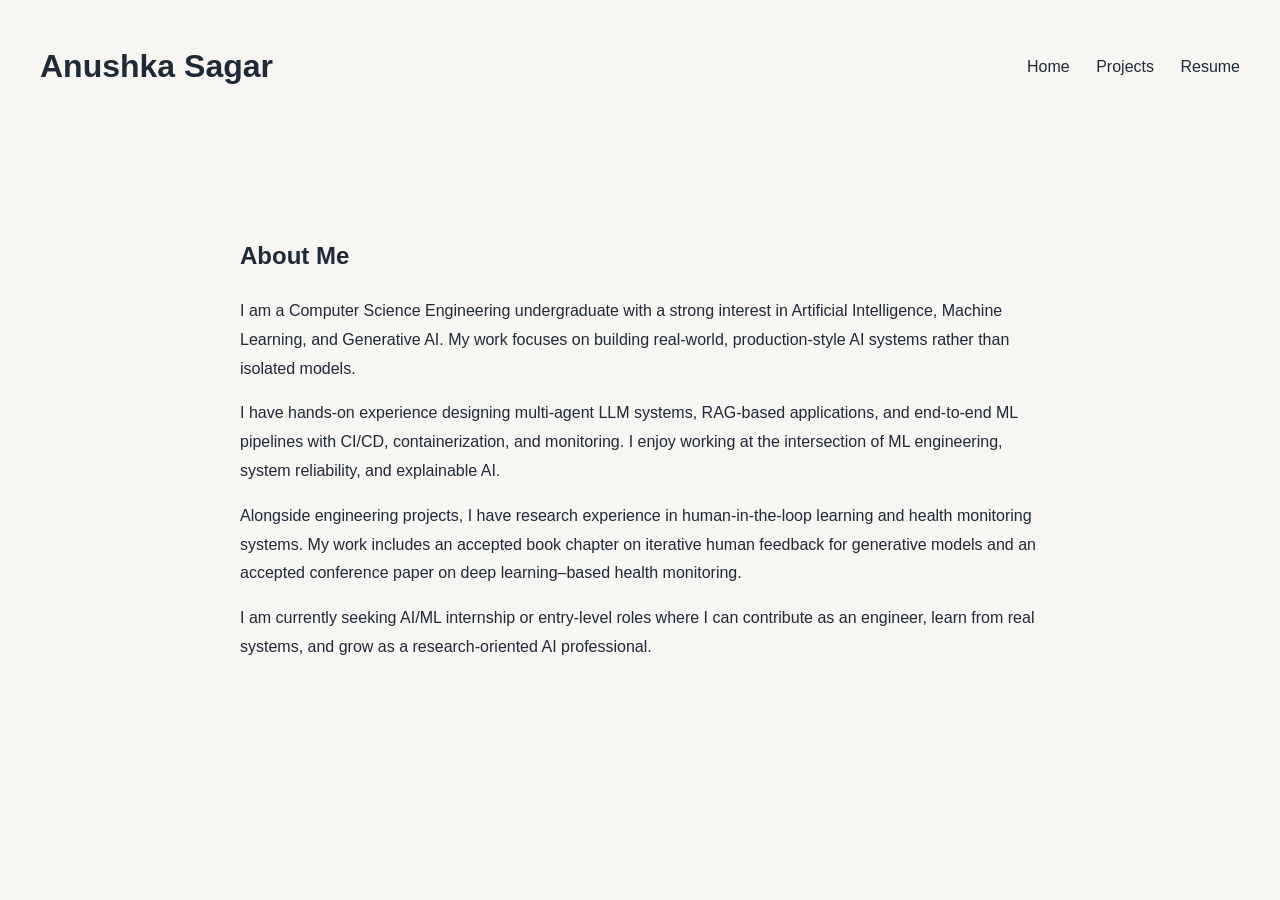
==== about.html @ d01b3086 "first commit" ====
<!DOCTYPE html>
<html lang="en">
<head>
  <meta charset="UTF-8">
  <title>About | Anushka Sagar</title>
  <link rel="stylesheet" href="style.css">
</head>
<body>

<header class="navbar">
  <h1>Anushka Sagar</h1>
  <nav>
    <a href="index.html">Home</a>
    <a href="projects.html">Projects</a>
    <a href="resume.pdf" target="_blank">Resume</a>
  </nav>
</header>

<main class="about-page">

  <h2>About Me</h2>

  <p>
    I am a Computer Science Engineering undergraduate with a strong interest in
    Artificial Intelligence, Machine Learning, and Generative AI. My work focuses
    on building real-world, production-style AI systems rather than isolated models.
  </p>

  <p>
    I have hands-on experience designing multi-agent LLM systems, RAG-based
    applications, and end-to-end ML pipelines with CI/CD, containerization,
    and monitoring. I enjoy working at the intersection of ML engineering,
    system reliability, and explainable AI.
  </p>

  <p>
    Alongside engineering projects, I have research experience in human-in-the-loop
    learning and health monitoring systems. My work includes an accepted book chapter
    on iterative human feedback for generative models and an accepted conference paper
    on deep learning–based health monitoring.
  </p>

  <p>
    I am currently seeking AI/ML internship or entry-level roles where I can
    contribute as an engineer, learn from real systems, and grow as a research-oriented
    AI professional.
  </p>

</main>

</body>
</html>
---- style.css ----
/* =========================
   GLOBAL STYLES
   ========================= */

body {
  margin: 0;
  font-family: Inter, Arial, sans-serif;
  background: #f7f6f3;
  color: #1f2937;
  line-height: 1.6;
}

a {
  text-decoration: none;
  color: inherit;
}

section {
  padding: 80px 40px;
}

/* =========================
   ITALIAN NAME (ONLY)
   ========================= */

.italian-name {
  font-family: 'Playfair Display', serif;
  font-size: 3.2rem;
  font-weight: 700;
  letter-spacing: 0.5px;
  margin-bottom: 12px;
}

.italian-name .greet {
  font-weight: 400;
  opacity: 0.85;
}

/* =========================
   NAVBAR
   ========================= */

.navbar {
  display: flex;
  justify-content: space-between;
  align-items: center;
  padding: 20px 40px;
}

.navbar .logo {
  font-weight: 600;
}

.navbar nav a {
  margin-left: 22px;
  font-weight: 500;
}

/* =========================
   BUTTONS
   ========================= */

.btn {
  padding: 12px 26px;
  background: #111827;
  color: #ffffff;
  border-radius: 28px;
  display: inline-block;
  font-weight: 500;
}

.btn.outline {
  background: transparent;
  color: #111827;
  border: 1px solid #111827;
}

.btn.disabled {
  opacity: 0.6;
  pointer-events: none;
}

/* =========================
   HERO SECTION
   ========================= */

.hero-new {
  min-height: 80vh;
  display: flex;
  align-items: center;
  padding: 0 40px;
}

.hero-text {
  max-width: 720px;
}

.hero-new h2 {
  font-size: 1.8rem;
  font-weight: 600;
  margin: 0 0 18px;
}

.hero-subtitle {
  font-size: 1.05rem;
  color: #374151;
  margin-bottom: 22px;
}

/* Achievements under hero */
.hero-achievements {
  list-style: none;
  padding: 0;
  margin: 0 0 28px;
}

.hero-achievements li {
  font-size: 0.95rem;
  margin-bottom: 6px;
}

/* Hero buttons */
.hero-buttons .btn {
  margin-right: 12px;
}

/* =========================
   SNAPSHOT CARDS (HOME)
   ========================= */

.snapshot {
  display: grid;
  grid-template-columns: repeat(auto-fit, minmax(220px, 1fr));
  gap: 30px;
  padding: 60px 40px 80px;
}

.snapshot-card {
  background: #ffffff;
  padding: 28px;
  border-radius: 18px;
}

.snapshot-card h3 {
  margin-bottom: 10px;
  font-size: 1.2rem;
}

/* =========================
   ABOUT PAGE
   ========================= */

.about-page {
  max-width: 800px;
  margin: auto;
  padding: 80px 40px;
  line-height: 1.8;
}

/* =========================
   PROJECTS LIST PAGE
   ========================= */

.projects-page {
  padding: 80px 40px;
}

.projects-grid {
  display: grid;
  grid-template-columns: repeat(auto-fit, minmax(280px, 1fr));
  gap: 30px;
  margin-top: 40px;
}

.project-box {
  background: #ffffff;
  padding: 28px;
  border-radius: 18px;
  transition: transform 0.2s ease, box-shadow 0.2s ease;
}

.project-box:hover {
  transform: translateY(-6px);
  box-shadow: 0 15px 30px rgba(0,0,0,0.1);
}

.project-box h3 {
  margin-bottom: 10px;
}

.project-box span {
  display: inline-block;
  margin-top: 12px;
  font-weight: 500;
  color: #4f46e5;
}

/* =========================
   PROJECT DETAIL PAGES
   ========================= */

.project-nav {
  padding: 20px 40px;
}

.project-nav a {
  font-weight: 500;
  color: #4f46e5;
}

/* Hero */
.project-hero {
  max-width: 900px;
  margin: auto;
  padding: 60px 40px 40px;
}

.project-hero h1 {
  font-size: 2.8rem;
  margin-bottom: 12px;
}

.project-tagline {
  font-size: 1.15rem;
  color: #374151;
  max-width: 700px;
}

.project-actions {
  margin-top: 25px;
}

/* Content */
.project-content {
  max-width: 900px;
  margin: auto;
  padding: 0 40px 80px;
}

/* Cards */
.project-card {
  background: #ffffff;
  padding: 32px;
  border-radius: 18px;
  margin-bottom: 32px;
  box-shadow: 0 10px 25px rgba(0,0,0,0.06);
}

.project-card h2 {
  font-size: 1.4rem;
  margin-bottom: 12px;
  border-left: 4px solid #4f46e5;
  padding-left: 12px;
}

.project-card p,
.project-card li {
  font-size: 1rem;
  line-height: 1.7;
}

.project-card ul {
  padding-left: 20px;
}

/* =========================
   SKILLS SECTION
   ========================= */

.skills-grid {
  display: grid;
  grid-template-columns: repeat(auto-fit, minmax(250px, 1fr));
  gap: 30px;
  margin-top: 40px;
}

.skill-card {
  background: #ffffff;
  padding: 24px;
  border-radius: 14px;
}

.skill-card h3 {
  margin-bottom: 12px;
  font-size: 1.2rem;
}

.skill-card ul {
  list-style: none;
  padding: 0;
}

.skill-card li {
  margin-bottom: 8px;
  font-size: 0.95rem;
  color: #374151;
}

/* =========================
   ACHIEVEMENTS
   ========================= */

.achievements ul {
  padding-left: 20px;
}

.achievements li {
  margin-bottom: 22px;
  line-height: 1.7;
}

.note {
  display: block;
  font-size: 0.9rem;
  color: #6b7280;
  margin-top: 6px;
}

/* =========================
   FOOTER
   ========================= */

footer {
  text-align: center;
  padding: 20px;
  background: #e5e7eb;
}

/* =========================
   RESPONSIVE
   ========================= */

@media (max-width: 768px) {
  section {
    padding: 60px 20px;
  }

  .italian-name {
    font-size: 2.4rem;
  }

  .hero-new h2 {
    font-size: 1.4rem;
  }

  .project-hero h1 {
    font-size: 2.2rem;
  }

  .project-hero,
  .project-content {
    padding: 20px;
  }

  .navbar {
    flex-direction: column;
    gap: 10px;
  }
}
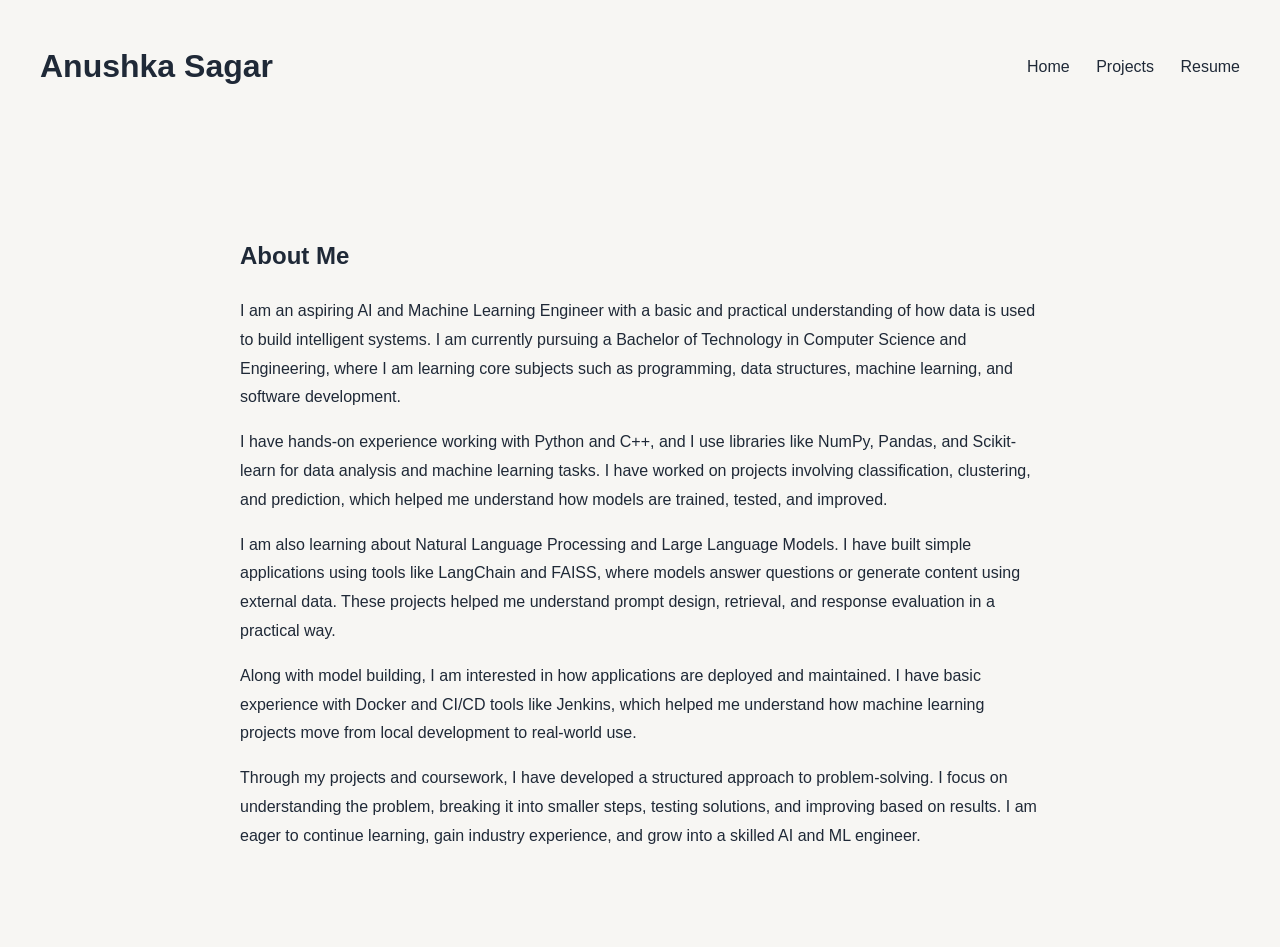
==== commit b864ef9e: "new commit" ====
--- a/about.html
+++ b/about.html
@@ -21,29 +21,40 @@
   <h2>About Me</h2>
 
   <p>
-    I am a Computer Science Engineering undergraduate with a strong interest in
-    Artificial Intelligence, Machine Learning, and Generative AI. My work focuses
-    on building real-world, production-style AI systems rather than isolated models.
+    I am an aspiring AI and Machine Learning Engineer with a basic and practical
+    understanding of how data is used to build intelligent systems. I am currently
+    pursuing a Bachelor of Technology in Computer Science and Engineering, where I am
+    learning core subjects such as programming, data structures, machine learning,
+    and software development.
   </p>
 
   <p>
-    I have hands-on experience designing multi-agent LLM systems, RAG-based
-    applications, and end-to-end ML pipelines with CI/CD, containerization,
-    and monitoring. I enjoy working at the intersection of ML engineering,
-    system reliability, and explainable AI.
+    I have hands-on experience working with Python and C++, and I use libraries like
+    NumPy, Pandas, and Scikit-learn for data analysis and machine learning tasks.
+    I have worked on projects involving classification, clustering, and prediction,
+    which helped me understand how models are trained, tested, and improved.
   </p>
 
   <p>
-    Alongside engineering projects, I have research experience in human-in-the-loop
-    learning and health monitoring systems. My work includes an accepted book chapter
-    on iterative human feedback for generative models and an accepted conference paper
-    on deep learning–based health monitoring.
+    I am also learning about Natural Language Processing and Large Language Models.
+    I have built simple applications using tools like LangChain and FAISS, where
+    models answer questions or generate content using external data. These projects
+    helped me understand prompt design, retrieval, and response evaluation in a
+    practical way.
   </p>
 
   <p>
-    I am currently seeking AI/ML internship or entry-level roles where I can
-    contribute as an engineer, learn from real systems, and grow as a research-oriented
-    AI professional.
+    Along with model building, I am interested in how applications are deployed and
+    maintained. I have basic experience with Docker and CI/CD tools like Jenkins,
+    which helped me understand how machine learning projects move from local
+    development to real-world use.
+  </p>
+
+  <p>
+    Through my projects and coursework, I have developed a structured approach to
+    problem-solving. I focus on understanding the problem, breaking it into smaller
+    steps, testing solutions, and improving based on results. I am eager to continue
+    learning, gain industry experience, and grow into a skilled AI and ML engineer.
   </p>
 
 </main>
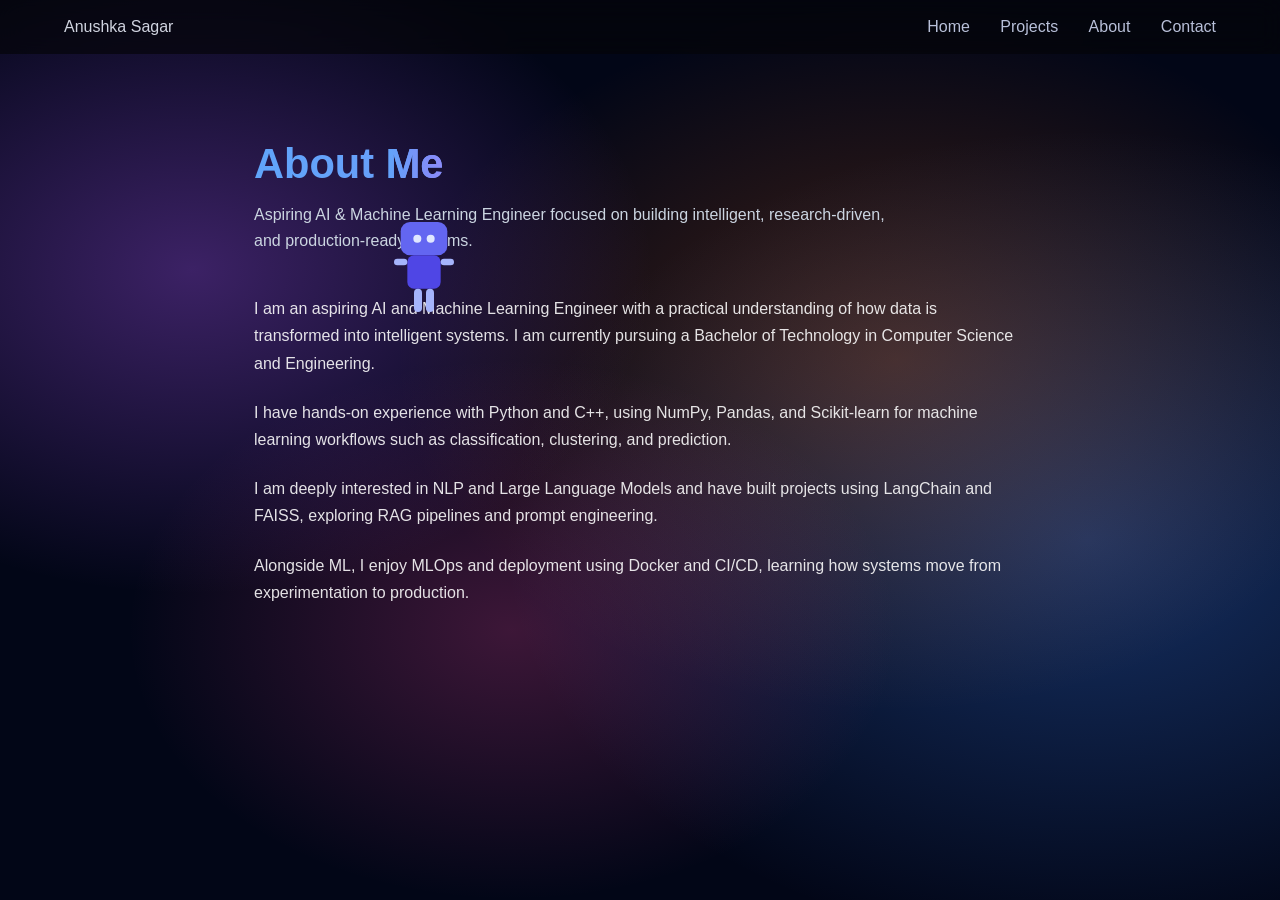
==== commit 5d6470c2: "new commit" ====
--- a/about.html
+++ b/about.html
@@ -1,63 +1,176 @@
 <!DOCTYPE html>
 <html lang="en">
 <head>
-  <meta charset="UTF-8">
+  <meta charset="UTF-8" />
+  <meta name="viewport" content="width=device-width, initial-scale=1.0" />
   <title>About | Anushka Sagar</title>
-  <link rel="stylesheet" href="style.css">
+  <link rel="stylesheet" href="style.css" />
 </head>
+
 <body>
 
+<!-- AURORA BACKGROUND -->
+<div class="aurora-bg"></div>
+
+<!-- CURSOR TORCH -->
+<div class="cursor-glow"></div>
+
+<!-- NAVBAR -->
 <header class="navbar">
-  <h1>Anushka Sagar</h1>
+  <div class="logo">Anushka Sagar</div>
   <nav>
     <a href="index.html">Home</a>
     <a href="projects.html">Projects</a>
-    <a href="resume.pdf" target="_blank">Resume</a>
+    <a href="about.html" class="active">About</a>
+    <a href="contact.html">Contact</a>
   </nav>
 </header>
 
+<!-- ABOUT PAGE -->
 <main class="about-page">
 
-  <h2>About Me</h2>
+  <section class="about-hero">
+    <h1 class="section-title gradient-name">
+      About <span class="gradient-name">Me</span>
+    </h1>
 
-  <p>
-    I am an aspiring AI and Machine Learning Engineer with a basic and practical
-    understanding of how data is used to build intelligent systems. I am currently
-    pursuing a Bachelor of Technology in Computer Science and Engineering, where I am
-    learning core subjects such as programming, data structures, machine learning,
-    and software development.
-  </p>
+    <p class="about-intro">
+      Aspiring AI & Machine Learning Engineer focused on building
+      intelligent, research-driven, and production-ready systems.
+    </p>
+  </section>
 
-  <p>
-    I have hands-on experience working with Python and C++, and I use libraries like
-    NumPy, Pandas, and Scikit-learn for data analysis and machine learning tasks.
-    I have worked on projects involving classification, clustering, and prediction,
-    which helped me understand how models are trained, tested, and improved.
-  </p>
+  <section class="about-content">
+    <p>
+      I am an aspiring AI and Machine Learning Engineer with a practical
+      understanding of how data is transformed into intelligent systems.
+      I am currently pursuing a Bachelor of Technology in Computer Science
+      and Engineering.
+    </p>
 
-  <p>
-    I am also learning about Natural Language Processing and Large Language Models.
-    I have built simple applications using tools like LangChain and FAISS, where
-    models answer questions or generate content using external data. These projects
-    helped me understand prompt design, retrieval, and response evaluation in a
-    practical way.
-  </p>
+    <p>
+      I have hands-on experience with Python and C++, using NumPy, Pandas,
+      and Scikit-learn for machine learning workflows such as classification,
+      clustering, and prediction.
+    </p>
 
-  <p>
-    Along with model building, I am interested in how applications are deployed and
-    maintained. I have basic experience with Docker and CI/CD tools like Jenkins,
-    which helped me understand how machine learning projects move from local
-    development to real-world use.
-  </p>
+    <p>
+      I am deeply interested in NLP and Large Language Models and have built
+      projects using LangChain and FAISS, exploring RAG pipelines and prompt
+      engineering.
+    </p>
 
-  <p>
-    Through my projects and coursework, I have developed a structured approach to
-    problem-solving. I focus on understanding the problem, breaking it into smaller
-    steps, testing solutions, and improving based on results. I am eager to continue
-    learning, gain industry experience, and grow into a skilled AI and ML engineer.
-  </p>
+    <p>
+      Alongside ML, I enjoy MLOps and deployment using Docker and CI/CD,
+      learning how systems move from experimentation to production.
+    </p>
+  </section>
 
 </main>
 
+<!-- 🤖 INTERACTIVE ROBOT (SINGLE SOURCE OF TRUTH) -->
+<div id="robotAgent" class="robot-wrapper robot walking">
+  <svg class="robot-svg" viewBox="0 0 120 160" width="80">
+    <!-- Head -->
+    <rect x="25" y="0" width="70" height="50" rx="14" class="robot-head"/>
+    <circle cx="50" cy="25" r="6" class="robot-eye"/>
+    <circle cx="70" cy="25" r="6" class="robot-eye"/>
+
+    <!-- Body -->
+    <rect x="35" y="50" width="50" height="50" rx="10" class="robot-body"/>
+
+    <!-- Arms -->
+    <rect x="15" y="55" width="20" height="10" rx="5" class="robot-arm left"/>
+    <rect x="85" y="55" width="20" height="10" rx="5" class="robot-arm right"/>
+
+    <!-- Legs -->
+    <rect x="45" y="100" width="12" height="35" rx="6" class="robot-leg left"/>
+    <rect x="63" y="100" width="12" height="35" rx="6" class="robot-leg right"/>
+  </svg>
+</div>
+
+<!-- ✅ SCRIPT (SAFE + INTERACTIVE) -->
+<script>
+document.addEventListener("DOMContentLoaded", () => {
+
+  const robot = document.getElementById("robotAgent");
+  if (!robot) {
+    console.error("Robot not found");
+    return;
+  }
+
+  let x = window.innerWidth * 0.3;
+  let y = -120;                 // START ABOVE SCREEN
+  let ground = window.innerHeight - 140;
+  let direction = 1;
+  let state = "falling";
+
+  robot.style.transform = `translate(${x}px, ${y}px)`;
+
+
+
+  function setState(newState) {
+    state = newState;
+    robot.className = `robot-wrapper robot ${state}`;
+  }
+
+  /* FALL FROM TOP */
+  function fallFromTop() {
+    y += 6;
+    robot.style.transform = `translate(${x}px, ${y}px)`;
+
+    if (y < window.innerHeight - 140) {
+      requestAnimationFrame(fallFromTop);
+    } else {
+      y = window.innerHeight - 140;
+      setState("walking");
+      walk();
+    }
+  }
+
+  /* WALK LEFT ↔ RIGHT */
+  function walk() {
+    if (state !== "walking") return;
+
+    x += direction * 0.6;
+    robot.style.transform = `translate(${x}px, ${y}px) scaleX(${direction})`;
+
+    if (x > window.innerWidth - 120 || x < 20) {
+      direction *= -1;
+    }
+
+    requestAnimationFrame(walk);
+  }
+
+  /* THINK WHEN CURSOR IS NEAR */
+  document.addEventListener("mousemove", (e) => {
+    const rect = robot.getBoundingClientRect();
+    const dist = Math.abs(e.clientX - rect.left);
+
+    if (dist < 120 && state === "walking") {
+      setState("thinking");
+      setTimeout(() => setState("walking"), 800);
+    }
+  });
+
+  /* JUMP ON CLICK NEAR */
+  document.addEventListener("click", (e) => {
+    const rect = robot.getBoundingClientRect();
+    const dist = Math.abs(e.clientX - rect.left);
+
+    if (dist < 150) {
+      robot.classList.add("jump");
+      setTimeout(() => robot.classList.remove("jump"), 500);
+    }
+  });
+
+  /* START */
+  setState("falling");
+  fallFromTop();
+
+});
+</script>
+
 </body>
 </html>
+
--- a/style.css
+++ b/style.css
@@ -1,359 +1,834 @@
-/* =========================
-   GLOBAL STYLES
-   ========================= */
+/* =====================================================
+   RESET & BASE
+===================================================== */
+* {
+  margin: 0;
+  padding: 0;
+  box-sizing: border-box;
+}
+
+html {
+  scroll-behavior: smooth;
+}
 
 body {
-  margin: 0;
-  font-family: Inter, Arial, sans-serif;
-  background: #f7f6f3;
-  color: #1f2937;
-  line-height: 1.6;
-}
-
-a {
-  text-decoration: none;
-  color: inherit;
-}
-
-section {
-  padding: 80px 40px;
-}
-
-/* =========================
-   ITALIAN NAME (ONLY)
-   ========================= */
-
-.italian-name {
-  font-family: 'Playfair Display', serif;
-  font-size: 3.2rem;
-  font-weight: 700;
-  letter-spacing: 0.5px;
-  margin-bottom: 12px;
-}
-
-.italian-name .greet {
-  font-weight: 400;
-  opacity: 0.85;
-}
-
-/* =========================
+  font-family: 'Inter', sans-serif;
+  background: #050508;
+  color: #d0d4e0;
+  overflow-x: hidden;
+  position: relative;
+}
+
+/* =========================================
+   MULTICOLOUR NAME GRADIENT
+========================================= */
+
+.gradient-name {
+  background: linear-gradient(
+    90deg,
+    #60a5fa,   /* blue */
+    #818cf8,   /* indigo */
+    #a78bfa,   /* violet */
+    #f472b6,   /* pink */
+    #fb7185    /* rose */
+  );
+
+  background-size: 300% 300%;
+  -webkit-background-clip: text;
+  -webkit-text-fill-color: transparent;
+  background-clip: text;
+
+  animation: gradientFlow 8s ease infinite;
+}
+
+/* Smooth animated flow */
+@keyframes gradientFlow {
+  0%   { background-position: 0% 50%; }
+  50%  { background-position: 100% 50%; }
+  100% { background-position: 0% 50%; }
+}
+
+/* PRIMARY CTA – EXPLORE WORK */
+.btn.primary {
+  background: #ffffff;
+  color: #111827;
+  box-shadow: 0 0 0 rgba(0,0,0,0);
+}
+
+.btn.primary:hover {
+  transform: translateY(-4px);
+  box-shadow:
+    0 14px 40px rgba(255,255,255,0.25),
+    0 0 0 6px rgba(255,255,255,0.08);
+}
+/* =========================================
+   LET'S TALK BUTTON (GHOST STYLE)
+========================================= */
+
+.talk-btn {
+  color: #c7d2fe;
+  border: 1px solid rgba(129,140,248,0.45);
+  background: transparent;
+  padding: 12px 28px;
+  border-radius: 999px;
+  font-weight: 600;
+  letter-spacing: 0.3px;
+  transition: all 0.3s ease;
+}
+
+/* Hover effect */
+.talk-btn:hover {
+  background: rgba(129,140,248,0.15);
+  color: #ffffff;
+  transform: translateY(-2px);
+  box-shadow: 0 8px 30px rgba(129,140,248,0.35);
+}
+
+/* SECONDARY CTA – LET’S TALK */
+.hero-actions a:not(.btn),
+.ghost-link {
+  position: relative;
+  font-weight: 600;
+  color: #a5b4fc;
+  transition: all 0.3s ease;
+}
+
+/* underline slide-in */
+.hero-actions a:not(.btn)::after,
+.ghost-link::after {
+  content: "";
+  position: absolute;
+  left: 0;
+  bottom: -6px;
+  width: 0;
+  height: 2px;
+  background: linear-gradient(90deg, #a5b4fc, #f0abfc);
+  transition: width 0.3s ease;
+}
+
+.hero-actions a:not(.btn):hover {
+  color: #ffffff;
+  transform: translateY(-2px);
+}
+
+.hero-actions a:not(.btn):hover::after {
+  width: 100%;
+}
+/* Boost torch glow on hover targets */
+.btn:hover ~ .cursor-glow,
+.hero-actions a:hover ~ .cursor-glow {
+  opacity: 1;
+}
+
+/* REMOVE ALL UNDERLINES */
+a,
+a:hover,
+a:focus {
+  text-decoration: none !important;
+}
+
+/* =====================================================
+   BACKGROUND GLOW BLOBS
+===================================================== */
+.glow-bg {
+  position: fixed;
+  inset: 0;
+  z-index: 0;
+  pointer-events: none;
+}
+
+.blob {
+  position: absolute;
+  width: 420px;
+  height: 420px;
+  filter: blur(140px);
+  opacity: 0.35;
+  animation: float 18s infinite alternate ease-in-out;
+}
+
+.purple { background: #7c3aed; top: 18%; left: 6%; }
+.orange { background: #f97316; bottom: 12%; left: 28%; }
+.blue   { background: #2563eb; top: 30%; right: 6%; }
+
+@keyframes float {
+  from { transform: translateY(0); }
+  to   { transform: translateY(-60px); }
+}
+
+/* =====================================================
+   CURSOR TORCH
+===================================================== */
+.cursor-glow {
+  position: fixed;
+  width: 600px;
+  height: 600px;
+  pointer-events: none;
+  border-radius: 100%;
+  background: radial-gradient(
+    circle,
+    rgba(99,102,241,0.22),
+    rgba(99,102,241,0.12),
+    transparent 70%
+  );
+  transform: translate(-50%, -50%);
+  opacity: 0;
+  transition: opacity 0.15s ease;
+  z-index: 2;
+}
+
+/* =====================================================
    NAVBAR
-   ========================= */
-
+===================================================== */
 .navbar {
+  position: fixed;
+  top: 0;
+  width: 100%;
+  padding: 18px 64px;
   display: flex;
   justify-content: space-between;
   align-items: center;
-  padding: 20px 40px;
-}
-
-.navbar .logo {
-  font-weight: 600;
-}
-
-.navbar nav a {
-  margin-left: 22px;
+  background: rgba(5,5,8,0.65);
+  backdrop-filter: blur(12px);
+  z-index: 10;
+}
+
+.navbar a {
+  margin-left: 26px;
+  color: #b8c0d9;
   font-weight: 500;
-}
-
-/* =========================
-   BUTTONS
-   ========================= */
-
-.btn {
-  padding: 12px 26px;
-  background: #111827;
+  transition: color 0.25s ease;
+}
+
+.navbar a:hover {
   color: #ffffff;
-  border-radius: 28px;
-  display: inline-block;
-  font-weight: 500;
-}
-
-.btn.outline {
-  background: transparent;
-  color: #111827;
-  border: 1px solid #111827;
-}
-
-.btn.disabled {
-  opacity: 0.6;
-  pointer-events: none;
-}
-
-/* =========================
-   HERO SECTION
-   ========================= */
-
-.hero-new {
-  min-height: 80vh;
+}
+
+/* =====================================================
+   HERO (HOME)
+===================================================== */
+.hero {
+  min-height: 100vh;
   display: flex;
   align-items: center;
-  padding: 0 40px;
-}
-
-.hero-text {
-  max-width: 720px;
-}
-
-.hero-new h2 {
-  font-size: 1.8rem;
+  padding: 0 64px;
+  position: relative;
+  z-index: 3;
+}
+
+.hero-content {
+  max-width: 760px;
+}
+
+/* MULTICOLOR NAME */
+.gradient-name {
+  background: linear-gradient(
+    90deg,
+    #c7d2fe,
+    #a5b4fc,
+    #f0abfc,
+    #fdba74
+  );
+  -webkit-background-clip: text;
+  -webkit-text-fill-color: transparent;
+  background-clip: text;
+}
+
+.hero-title {
+  font-size: 5.6rem;
+  font-weight: 900;
+  line-height: 0.95;
+  margin-bottom: 20px;
+}
+
+.hero-desc {
+  font-size: 1.05rem;
+  line-height: 1.6;
+  color: #cbd5e1;
+  max-width: 620px;
+  margin-bottom: 28px;
+}
+/* =====================================================
+   SECTION TITLES (Projects, About, etc.)
+===================================================== */
+
+.section-title {
+  font-size: 2.6rem;
+  font-weight: 700;
+  margin-bottom: 14px;
+  color: #f8fafc;
+}
+
+.section-title .last {
+  color: #a5b4fc;
+}
+
+/* =====================================================
+   BUTTONS
+===================================================== */
+.btn {
+  display: inline-flex;
+  align-items: center;
+  justify-content: center;
+  gap: 10px;
+  padding: 12px 26px;
+  border-radius: 999px;
   font-weight: 600;
-  margin: 0 0 18px;
-}
-
-.hero-subtitle {
-  font-size: 1.05rem;
-  color: #374151;
-  margin-bottom: 22px;
-}
-
-/* Achievements under hero */
-.hero-achievements {
-  list-style: none;
-  padding: 0;
-  margin: 0 0 28px;
-}
-
-.hero-achievements li {
   font-size: 0.95rem;
-  margin-bottom: 6px;
-}
-
-/* Hero buttons */
-.hero-buttons .btn {
-  margin-right: 12px;
-}
-
-/* =========================
-   SNAPSHOT CARDS (HOME)
-   ========================= */
-
-.snapshot {
+  transition: all 0.25s ease;
+}
+
+.primary {
+  background: #ffffff;
+  color: #111827;
+}
+
+.primary:hover {
+  transform: translateY(-2px);
+}
+
+.github-btn {
+  background: rgba(99,102,241,0.18);
+  border: 1px solid rgba(99,102,241,0.45);
+  color: #ffffff;
+}
+
+.github-btn:hover {
+  background: rgba(99,102,241,0.32);
+  transform: translateY(-2px);
+  box-shadow: 0 10px 30px rgba(99,102,241,0.35);
+}
+
+/* =====================================================
+   PROJECT LIST PAGE
+===================================================== */
+.projects-page {
+  max-width: 1200px;
+  margin: 0 auto;
+  padding: 140px 64px 100px;
+  position: relative;
+  z-index: 3;
+}
+
+/* MULTICOLOR SECTION TITLE */
+.gradient-title {
+  background: linear-gradient(
+    90deg,
+    #e0e7ff,
+    #a5b4fc,
+    #f0abfc
+  );
+  -webkit-background-clip: text;
+  -webkit-text-fill-color: transparent;
+}
+
+.projects-grid {
+  margin-top: 56px;
   display: grid;
-  grid-template-columns: repeat(auto-fit, minmax(220px, 1fr));
-  gap: 30px;
-  padding: 60px 40px 80px;
-}
-
-.snapshot-card {
-  background: #ffffff;
-  padding: 28px;
+  grid-template-columns: repeat(auto-fit, minmax(320px, 1fr));
+  gap: 28px;
+}
+
+/* PROJECT LIST CARD */
+.project-list-card {
+  background: rgba(255,255,255,0.045);
+  border: 1px solid rgba(255,255,255,0.08);
+  border-left: 4px solid #6366f1;
   border-radius: 18px;
-}
-
-.snapshot-card h3 {
+  padding: 26px;
+  transition: all 0.35s ease;
+}
+
+.project-list-card h3 {
+  color: #f8fafc;
+  margin-bottom: 8px;
+}
+
+.project-list-card p {
+  color: #cbd5e1;
+  line-height: 1.6;
+}
+.project-card p {
+  color: rgba(255,255,255,0.85);
+}
+.project-list-card:hover {
+  transform: translateY(-6px);
+  background: rgba(255,255,255,0.08);
+}
+.project-card {
+  color: #ffffff; /* base text white */
+}
+/* =====================================================
+   PROJECT DETAIL HERO
+===================================================== */
+.back-link {
+  position: absolute;
+  top: 64px;
+  left: 64px;
+  font-size: 0.9rem;
+  color: #e9eaee;
+  opacity: 0.85;
+  transition: all 0.25s ease;
+}
+
+.back-link:hover {
+  opacity: 1;
+  transform: translateX(-4px);
+}
+
+.project-hero {
+  max-width: 1200px;
+  margin: 0 auto;
+  padding: 120px 64px 40px;
+  position: relative;
+  z-index: 3;
+}
+
+.project-hero-layout {
+  display: grid;
+  grid-template-columns: 1fr 320px;
+  gap: 48px;
+  align-items: start;
+}
+
+.project-hero-main h1 {
+  font-size: 3rem;
+  margin-bottom: 14px;
+  color: #f8fafc;
+}
+
+.project-tagline {
+  color: #cbd5e1;
+  line-height: 1.6;
+  margin-bottom: 16px;
+}
+
+/* =====================================================
+   SIDE PANEL
+===================================================== */
+.project-side-panel {
+  padding: 22px;
+  background: rgba(255,255,255,0.04);
+  border: 1px solid rgba(255,255,255,0.08);
+  border-radius: 16px;
+  backdrop-filter: blur(14px);
+}
+
+.project-side-panel h4 {
+  font-size: 0.9rem;
+  margin-bottom: 14px;
+  color: #f8fafc;
+}
+
+.project-side-panel li {
+  font-size: 0.85rem;
+  margin-bottom: 8px;
+  color: #cbd5e1;
+}
+
+.tech-tags {
+  display: flex;
+  flex-wrap: wrap;
+  gap: 8px;
+}
+
+.tech-tags span {
+  font-size: 0.7rem;
+  padding: 6px 12px;
+  border-radius: 999px;
+  background: rgba(165,180,252,0.15);
+  border: 1px solid rgba(165,180,252,0.3);
+}
+
+/* =====================================================
+   PROJECT CONTENT CARDS
+===================================================== */
+.project-content {
+  max-width: 1200px;
+  margin: 40px auto 100px;
+  padding: 0 64px;
+  display: flex;
+  flex-direction: column;
+  gap: 28px;
+}
+
+.project-card {
+  position: relative;
+  padding: 26px 30px;
+  background: rgba(255,255,255,0.04);
+  border: 1px solid rgba(255,255,255,0.08);
+  border-left: 4px solid #6366f1;
+  border-radius: 14px;
+  transition: all 0.35s ease;
+}
+
+.project-card:hover {
+  transform: translateY(-6px);
+  background: rgba(255,255,255,0.07);
+  box-shadow: 0 18px 40px rgba(0,0,0,0.35);
+}
+
+.project-card h2 {
+  color: #f8fafc;
   margin-bottom: 10px;
-  font-size: 1.2rem;
-}
-
-/* =========================
-   ABOUT PAGE
-   ========================= */
-
-.about-page {
-  max-width: 800px;
-  margin: auto;
-  padding: 80px 40px;
-  line-height: 1.8;
-}
-
-/* =========================
-   PROJECTS LIST PAGE
-   ========================= */
-
-.projects-page {
-  padding: 80px 40px;
-}
-
-.projects-grid {
-  display: grid;
-  grid-template-columns: repeat(auto-fit, minmax(280px, 1fr));
-  gap: 30px;
-  margin-top: 40px;
-}
-
-.project-box {
-  background: #ffffff;
-  padding: 28px;
-  border-radius: 18px;
-  transition: transform 0.2s ease, box-shadow 0.2s ease;
-}
-
-.project-box:hover {
-  transform: translateY(-6px);
-  box-shadow: 0 15px 30px rgba(0,0,0,0.1);
-}
-
-.project-box h3 {
-  margin-bottom: 10px;
-}
-
-.project-box span {
-  display: inline-block;
-  margin-top: 12px;
-  font-weight: 500;
-  color: #4f46e5;
-}
-
-/* =========================
-   PROJECT DETAIL PAGES
-   ========================= */
-
-.project-nav {
-  padding: 20px 40px;
-}
-
-.project-nav a {
-  font-weight: 500;
-  color: #4f46e5;
-}
-
-/* Hero */
-.project-hero {
-  max-width: 900px;
-  margin: auto;
-  padding: 60px 40px 40px;
-}
-
-.project-hero h1 {
-  font-size: 2.8rem;
-  margin-bottom: 12px;
-}
-
-.project-tagline {
-  font-size: 1.15rem;
-  color: #374151;
-  max-width: 700px;
-}
-
-.project-actions {
-  margin-top: 25px;
-}
-
-/* Content */
-.project-content {
-  max-width: 900px;
-  margin: auto;
-  padding: 0 40px 80px;
-}
-
-/* Cards */
-.project-card {
-  background: #ffffff;
-  padding: 32px;
-  border-radius: 18px;
-  margin-bottom: 32px;
-  box-shadow: 0 10px 25px rgba(0,0,0,0.06);
-}
-
-.project-card h2 {
-  font-size: 1.4rem;
-  margin-bottom: 12px;
-  border-left: 4px solid #4f46e5;
-  padding-left: 12px;
-}
-
-.project-card p,
-.project-card li {
-  font-size: 1rem;
-  line-height: 1.7;
-}
-
-.project-card ul {
-  padding-left: 20px;
-}
-
-/* =========================
-   SKILLS SECTION
-   ========================= */
-
-.skills-grid {
-  display: grid;
-  grid-template-columns: repeat(auto-fit, minmax(250px, 1fr));
-  gap: 30px;
-  margin-top: 40px;
-}
-
-.skill-card {
-  background: #ffffff;
-  padding: 24px;
-  border-radius: 14px;
-}
-
-.skill-card h3 {
-  margin-bottom: 12px;
-  font-size: 1.2rem;
-}
-
-.skill-card ul {
-  list-style: none;
-  padding: 0;
-}
-
-.skill-card li {
-  margin-bottom: 8px;
-  font-size: 0.95rem;
-  color: #374151;
-}
-
-/* =========================
-   ACHIEVEMENTS
-   ========================= */
-
-.achievements ul {
-  padding-left: 20px;
-}
-
-.achievements li {
-  margin-bottom: 22px;
-  line-height: 1.7;
-}
-
-.note {
-  display: block;
-  font-size: 0.9rem;
-  color: #6b7280;
-  margin-top: 6px;
-}
-
-/* =========================
+}
+
+.project-card p {
+  color: #cbd5e1;
+  line-height: 1.6;
+}
+
+/* =====================================================
    FOOTER
-   ========================= */
-
+===================================================== */
 footer {
   text-align: center;
-  padding: 20px;
-  background: #e5e7eb;
+  padding: 28px;
+  font-size: 0.8rem;
+  opacity: 0.6;
+}
+
+/* =====================================================
+   RESPONSIVE
+===================================================== */
+@media (max-width: 900px) {
+  .project-hero-layout {
+    grid-template-columns: 1fr;
+  }
+
+  .project-side-panel {
+    margin-top: 24px;
+  }
+}
+
+@media (max-width: 768px) {
+  .navbar {
+    padding: 16px 24px;
+  }
+
+  .hero {
+    padding: 120px 24px 80px;
+    min-height: auto;
+  }
+
+  .hero-title {
+    font-size: 3.2rem;
+  }
+
+  .projects-page,
+  .project-hero,
+  .project-content {
+    padding-left: 24px;
+    padding-right: 24px;
+  }
+
+  .back-link {
+    left: 24px;
+    top: 56px;
+  }
+}
+
+.gradient-name {
+  background: linear-gradient(
+    90deg,
+    #60a5fa,   /* blue */
+    #818cf8,   /* indigo */
+    #a78bfa,   /* violet */
+    #f472b6,   /* pink */
+    #fb7185    /* rose */
+  );
+
+  background-size: 300% 300%;
+  -webkit-background-clip: text;
+  -webkit-text-fill-color: transparent;
+  background-clip: text;
+
+  animation: gradientFlow 8s ease infinite;
+}
+
+/* Smooth animated flow */
+@keyframes gradientFlow {
+  0%   { background-position: 0% 50%; }
+  50%  { background-position: 100% 50%; }
+  100% { background-position: 0% 50%; }
+}
+
+
+/* =========================
+   CONTACT PAGE – PREMIUM
+   SAME THEME AS INDEX
+   ========================= */
+
+.contact-hero {
+  min-height: 90vh;
+  display: grid;
+  grid-template-columns: 1.2fr 0.8fr;
+  align-items: center;
+  padding: 80px 8%;
+  gap: 80px;
+}
+
+/* =========================
+   CURVED TEXT SECTION
+   ========================= */
+
+.contact-curve {
+  position: relative;
+  display: flex;
+  justify-content: center;
+  align-items: center;
+}
+
+.contact-curve svg {
+  width: 100%;
+  max-width: 520px;
+}
+
+/* Gradient text */
+.contact-curve text {
+  font-family: 'Playfair Display', serif;
+  font-size: 32px;
+  letter-spacing: 6px;
+  font-weight: 600;
+  fill: url(#contactGradient);
+}
+
+/* Center text */
+.contact-subtext {
+  position: absolute;
+  text-align: center;
+  font-size: 0.95rem;
+  line-height: 1.6;
+  color: rgba(255, 255, 255, 0.65);
+  pointer-events: none;
+}
+
+/* =========================
+   CONTACT INFO
+   ========================= */
+
+/* =========================
+   CONTACT INFO – FIXED
+   ========================= */
+
+.contact-info {
+  color: rgba(255, 255, 255, 0.9);
+  max-width: 420px;
+}
+
+.contact-info h3 {
+  font-size: 1.2rem;
+  font-weight: 600;
+  margin-bottom: 32px;
+}
+
+/* Each row */
+.contact-item {
+  display: flex;
+  align-items: flex-start;
+  gap: 16px;
+  margin-bottom: 28px;
+}
+
+/* Icon */
+.contact-item .icon {
+  font-size: 1.2rem;
+  line-height: 1;
+  margin-top: 2px;
+}
+
+/* Label */
+.contact-item .label {
+  display: block;
+  font-size: 0.7rem;
+  letter-spacing: 0.12em;
+  text-transform: uppercase;
+  color: rgba(255, 255, 255, 0.55);
+  margin-bottom: 6px;
+}
+
+/* Link text */
+.contact-item a {
+  font-size: 0.95rem;
+  color: rgba(255, 255, 255, 0.92);
+  text-decoration: none;
+  line-height: 1.4;
+  position: relative;
+}
+
+/* Subtle underline hover (same vibe as hero buttons) */
+.contact-item a::after {
+  content: "";
+  position: absolute;
+  left: 0;
+  bottom: -4px;
+  width: 0;
+  height: 1px;
+  background: linear-gradient(90deg, #6366f1, #22d3ee);
+  transition: width 0.3s ease;
+}
+
+.contact-item a:hover::after {
+  width: 100%;
+}
+
+/* =========================
+   AURORA / HERO BACKGROUND
+   ========================= */
+
+.aurora-bg {
+  position: fixed;
+  inset: 0;
+  z-index: -1;
+  background:
+    radial-gradient(60% 60% at 15% 30%, rgba(168, 85, 247, 0.35), transparent 60%),
+    radial-gradient(50% 50% at 40% 70%, rgba(236, 72, 153, 0.25), transparent 60%),
+    radial-gradient(60% 60% at 70% 40%, rgba(249, 115, 22, 0.25), transparent 65%),
+    radial-gradient(70% 70% at 85% 60%, rgba(59, 130, 246, 0.35), transparent 65%),
+    linear-gradient(180deg, #020617, #020617);
 }
 
 /* =========================
    RESPONSIVE
    ========================= */
 
+@media (max-width: 900px) {
+  .contact-hero {
+    grid-template-columns: 1fr;
+    text-align: center;
+    gap: 60px;
+  }
+
+  .contact-subtext {
+    position: static;
+    margin-top: -30px;
+  }
+}
+/* =====================================================
+   ABOUT PAGE
+===================================================== */
+
+.about-page {
+  max-width: 900px;
+  margin: 0 auto;
+  padding: 140px 64px 100px;
+  position: relative;
+  z-index: 3;
+}
+
+.about-hero {
+  margin-bottom: 42px;
+}
+
+.about-intro {
+  font-size: 1rem;
+  line-height: 1.6;
+  max-width: 640px;
+  color: #cbd5e1;
+}
+
+.about-content p {
+  margin-bottom: 22px;
+  line-height: 1.7;
+  color: rgba(255,255,255,0.88);
+}
+/* =====================================================
+   ANIMATED ROBOT (REAL WALKING)
+===================================================== */
+
+.robot-wrapper {
+  position: fixed;
+  left: 0;
+  top: 0;
+  z-index: 6;
+  pointer-events: none;
+  will-change: transform;
+}
+
+/* Move across screen */
+@keyframes robot-move {
+  0%   { transform: translateX(-120px); }
+  40%  { transform: translateX(40vw); }
+  50%  { transform: translateX(50vw); }
+  90%  { transform: translateX(110vw); }
+  100% { transform: translateX(-120px); }
+}
+
+/* Robot base */
+.robot {
+  animation: robot-bounce 1.2s ease-in-out infinite;
+}
+
+/* Bounce while walking */
+@keyframes robot-bounce {
+  0%,100% { transform: translateY(0); }
+  50% { transform: translateY(-6px); }
+}
+
+/* Parts */
+.robot-head { fill: #6366f1; }
+.robot-body { fill: #4f46e5; }
+.robot-eye  { fill: #e0e7ff; }
+
+.robot-arm,
+.robot-leg {
+  fill: #a5b4fc;
+  transform-origin: top center;
+}
+
+/* Walking animation */
+.robot-leg.left {
+  animation: leg-walk 0.8s infinite alternate;
+}
+.robot-leg.right {
+  animation: leg-walk 0.8s infinite alternate-reverse;
+}
+
+@keyframes leg-walk {
+  0% { transform: rotate(10deg); }
+  100% { transform: rotate(-10deg); }
+}
+
+.robot-arm.left {
+  animation: arm-walk 0.8s infinite alternate-reverse;
+}
+.robot-arm.right {
+  animation: arm-walk 0.8s infinite alternate;
+}
+
+@keyframes arm-walk {
+  0% { transform: rotate(12deg); }
+  100% { transform: rotate(-12deg); }
+}
+
+/* Jump (triggered on hover/scroll) */
+.robot-wrapper.jump .robot {
+  animation: robot-jump 0.6s ease;
+}
+
+@keyframes robot-jump {
+  0% { transform: translateY(0); }
+  50% { transform: translateY(-22px); }
+  100% { transform: translateY(0); }
+}
+
+/* Hide on mobile */
 @media (max-width: 768px) {
-  section {
-    padding: 60px 20px;
-  }
-
-  .italian-name {
-    font-size: 2.4rem;
-  }
-
-  .hero-new h2 {
-    font-size: 1.4rem;
-  }
-
-  .project-hero h1 {
-    font-size: 2.2rem;
-  }
-
-  .project-hero,
-  .project-content {
-    padding: 20px;
-  }
-
-  .navbar {
-    flex-direction: column;
-    gap: 10px;
-  }
-}
+  .robot-wrapper {
+    display: none;
+  }
+}
+
+
+/* =====================================================
+   RESPONSIVE
+===================================================== */
+
+@media (max-width: 768px) {
+  .about-page {
+    padding: 120px 24px 80px;
+  }
+
+  .ai-robot {
+    display: none; /* hide robot on small screens */
+  }
+}
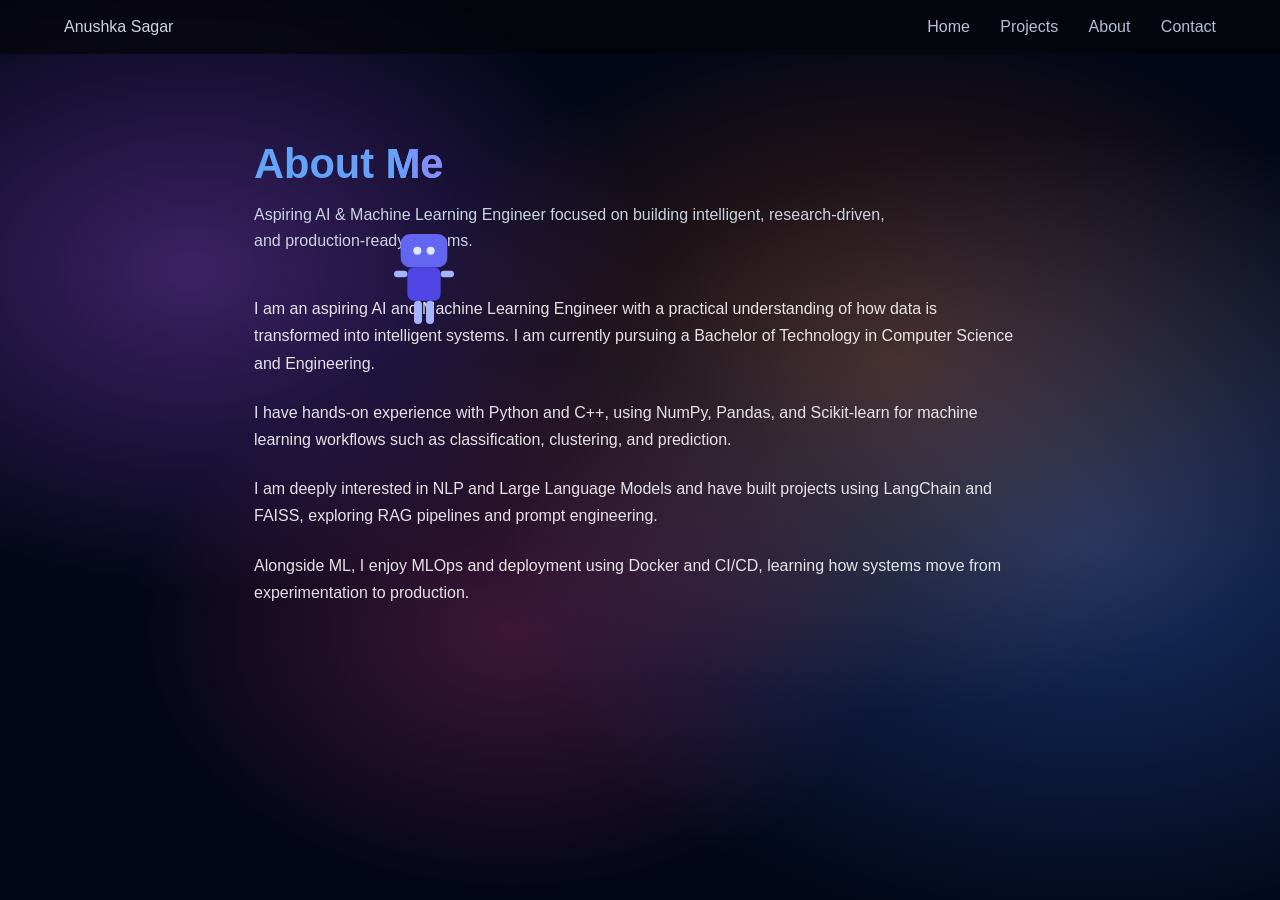
==== commit d54a1a69: "new commit" ====
--- a/about.html
+++ b/about.html
@@ -69,107 +69,90 @@
 </main>
 
 <!-- 🤖 INTERACTIVE ROBOT (SINGLE SOURCE OF TRUTH) -->
-<div id="robotAgent" class="robot-wrapper robot walking">
-  <svg class="robot-svg" viewBox="0 0 120 160" width="80">
-    <!-- Head -->
+<!-- 🤖 ROBOT -->
+<div id="robotAgent" class="robot-wrapper">
+  <svg class="robot" viewBox="0 0 120 160" width="80">
     <rect x="25" y="0" width="70" height="50" rx="14" class="robot-head"/>
     <circle cx="50" cy="25" r="6" class="robot-eye"/>
     <circle cx="70" cy="25" r="6" class="robot-eye"/>
 
-    <!-- Body -->
     <rect x="35" y="50" width="50" height="50" rx="10" class="robot-body"/>
 
-    <!-- Arms -->
     <rect x="15" y="55" width="20" height="10" rx="5" class="robot-arm left"/>
     <rect x="85" y="55" width="20" height="10" rx="5" class="robot-arm right"/>
 
-    <!-- Legs -->
     <rect x="45" y="100" width="12" height="35" rx="6" class="robot-leg left"/>
     <rect x="63" y="100" width="12" height="35" rx="6" class="robot-leg right"/>
   </svg>
 </div>
 
+
 <!-- ✅ SCRIPT (SAFE + INTERACTIVE) -->
 <script>
 document.addEventListener("DOMContentLoaded", () => {
+  const robot = document.getElementById("robotAgent");
+  if (!robot) return;
 
-  const robot = document.getElementById("robotAgent");
-  if (!robot) {
-    console.error("Robot not found");
-    return;
+  let x = window.innerWidth * 0.3;
+  let y = -120; // start above screen
+  const ground = window.innerHeight - 140;
+  let dir = 1;
+  let state = "falling";
+
+  function update() {
+    robot.style.transform = `translate(${x}px, ${y}px) scaleX(${dir})`;
   }
 
-  let x = window.innerWidth * 0.3;
-  let y = -120;                 // START ABOVE SCREEN
-  let ground = window.innerHeight - 140;
-  let direction = 1;
-  let state = "falling";
-
-  robot.style.transform = `translate(${x}px, ${y}px)`;
-
-
-
-  function setState(newState) {
-    state = newState;
-    robot.className = `robot-wrapper robot ${state}`;
-  }
-
-  /* FALL FROM TOP */
-  function fallFromTop() {
+  function fall() {
     y += 6;
-    robot.style.transform = `translate(${x}px, ${y}px)`;
-
-    if (y < window.innerHeight - 140) {
-      requestAnimationFrame(fallFromTop);
+    update();
+    if (y < ground) {
+      requestAnimationFrame(fall);
     } else {
-      y = window.innerHeight - 140;
-      setState("walking");
+      y = ground;
+      state = "walking";
+      robot.classList.add("walking");
       walk();
     }
   }
 
-  /* WALK LEFT ↔ RIGHT */
   function walk() {
     if (state !== "walking") return;
-
-    x += direction * 0.6;
-    robot.style.transform = `translate(${x}px, ${y}px) scaleX(${direction})`;
-
-    if (x > window.innerWidth - 120 || x < 20) {
-      direction *= -1;
-    }
-
+    x += dir * 0.6;
+    if (x < 20 || x > window.innerWidth - 120) dir *= -1;
+    update();
     requestAnimationFrame(walk);
   }
 
-  /* THINK WHEN CURSOR IS NEAR */
+  // Hover reaction
   document.addEventListener("mousemove", (e) => {
-    const rect = robot.getBoundingClientRect();
-    const dist = Math.abs(e.clientX - rect.left);
-
-    if (dist < 120 && state === "walking") {
-      setState("thinking");
-      setTimeout(() => setState("walking"), 800);
+    if (state !== "walking") return;
+    const r = robot.getBoundingClientRect();
+    if (Math.abs(e.clientX - r.left) < 120) {
+      state = "paused";
+      robot.classList.remove("walking");
+      setTimeout(() => {
+        state = "walking";
+        robot.classList.add("walking");
+        walk();
+      }, 700);
     }
   });
 
-  /* JUMP ON CLICK NEAR */
+  // Jump on click near
   document.addEventListener("click", (e) => {
-    const rect = robot.getBoundingClientRect();
-    const dist = Math.abs(e.clientX - rect.left);
-
-    if (dist < 150) {
+    const r = robot.getBoundingClientRect();
+    if (Math.abs(e.clientX - r.left) < 150) {
       robot.classList.add("jump");
-      setTimeout(() => robot.classList.remove("jump"), 500);
+      setTimeout(() => robot.classList.remove("jump"), 450);
     }
   });
 
-  /* START */
-  setState("falling");
-  fallFromTop();
-
+  update();
+  fall();
 });
 </script>
+
 
 </body>
 </html>
--- a/style.css
+++ b/style.css
@@ -735,6 +735,8 @@
    ANIMATED ROBOT (REAL WALKING)
 ===================================================== */
 
+/* ================= ROBOT CORE ================= */
+
 .robot-wrapper {
   position: fixed;
   left: 0;
@@ -744,79 +746,61 @@
   will-change: transform;
 }
 
-/* Move across screen */
-@keyframes robot-move {
-  0%   { transform: translateX(-120px); }
-  40%  { transform: translateX(40vw); }
-  50%  { transform: translateX(50vw); }
-  90%  { transform: translateX(110vw); }
-  100% { transform: translateX(-120px); }
-}
-
-/* Robot base */
+/* Body bounce */
 .robot {
-  animation: robot-bounce 1.2s ease-in-out infinite;
-}
-
-/* Bounce while walking */
-@keyframes robot-bounce {
+  animation: bounce 1.1s ease-in-out infinite;
+}
+
+@keyframes bounce {
   0%,100% { transform: translateY(0); }
   50% { transform: translateY(-6px); }
 }
 
-/* Parts */
+/* Colors */
 .robot-head { fill: #6366f1; }
 .robot-body { fill: #4f46e5; }
 .robot-eye  { fill: #e0e7ff; }
-
 .robot-arm,
-.robot-leg {
-  fill: #a5b4fc;
-  transform-origin: top center;
-}
-
-/* Walking animation */
-.robot-leg.left {
-  animation: leg-walk 0.8s infinite alternate;
-}
-.robot-leg.right {
-  animation: leg-walk 0.8s infinite alternate-reverse;
-}
-
-@keyframes leg-walk {
-  0% { transform: rotate(10deg); }
-  100% { transform: rotate(-10deg); }
-}
-
-.robot-arm.left {
-  animation: arm-walk 0.8s infinite alternate-reverse;
-}
-.robot-arm.right {
-  animation: arm-walk 0.8s infinite alternate;
-}
-
-@keyframes arm-walk {
-  0% { transform: rotate(12deg); }
-  100% { transform: rotate(-12deg); }
-}
-
-/* Jump (triggered on hover/scroll) */
-.robot-wrapper.jump .robot {
-  animation: robot-jump 0.6s ease;
-}
-
-@keyframes robot-jump {
+.robot-leg { fill: #a5b4fc; transform-origin: top center; }
+
+/* Walking */
+.walking .robot-leg.left {
+  animation: leg 0.7s infinite alternate;
+}
+.walking .robot-leg.right {
+  animation: leg 0.7s infinite alternate-reverse;
+}
+@keyframes leg {
+  from { transform: rotate(10deg); }
+  to   { transform: rotate(-10deg); }
+}
+
+.walking .robot-arm.left {
+  animation: arm 0.7s infinite alternate-reverse;
+}
+.walking .robot-arm.right {
+  animation: arm 0.7s infinite alternate;
+}
+@keyframes arm {
+  from { transform: rotate(12deg); }
+  to   { transform: rotate(-12deg); }
+}
+
+/* Jump */
+.jump .robot {
+  animation: jump 0.45s ease;
+}
+@keyframes jump {
   0% { transform: translateY(0); }
-  50% { transform: translateY(-22px); }
+  50% { transform: translateY(-26px); }
   100% { transform: translateY(0); }
 }
 
-/* Hide on mobile */
+/* Mobile off */
 @media (max-width: 768px) {
-  .robot-wrapper {
-    display: none;
-  }
-}
+  .robot-wrapper { display: none; }
+}
+
 
 
 /* =====================================================
